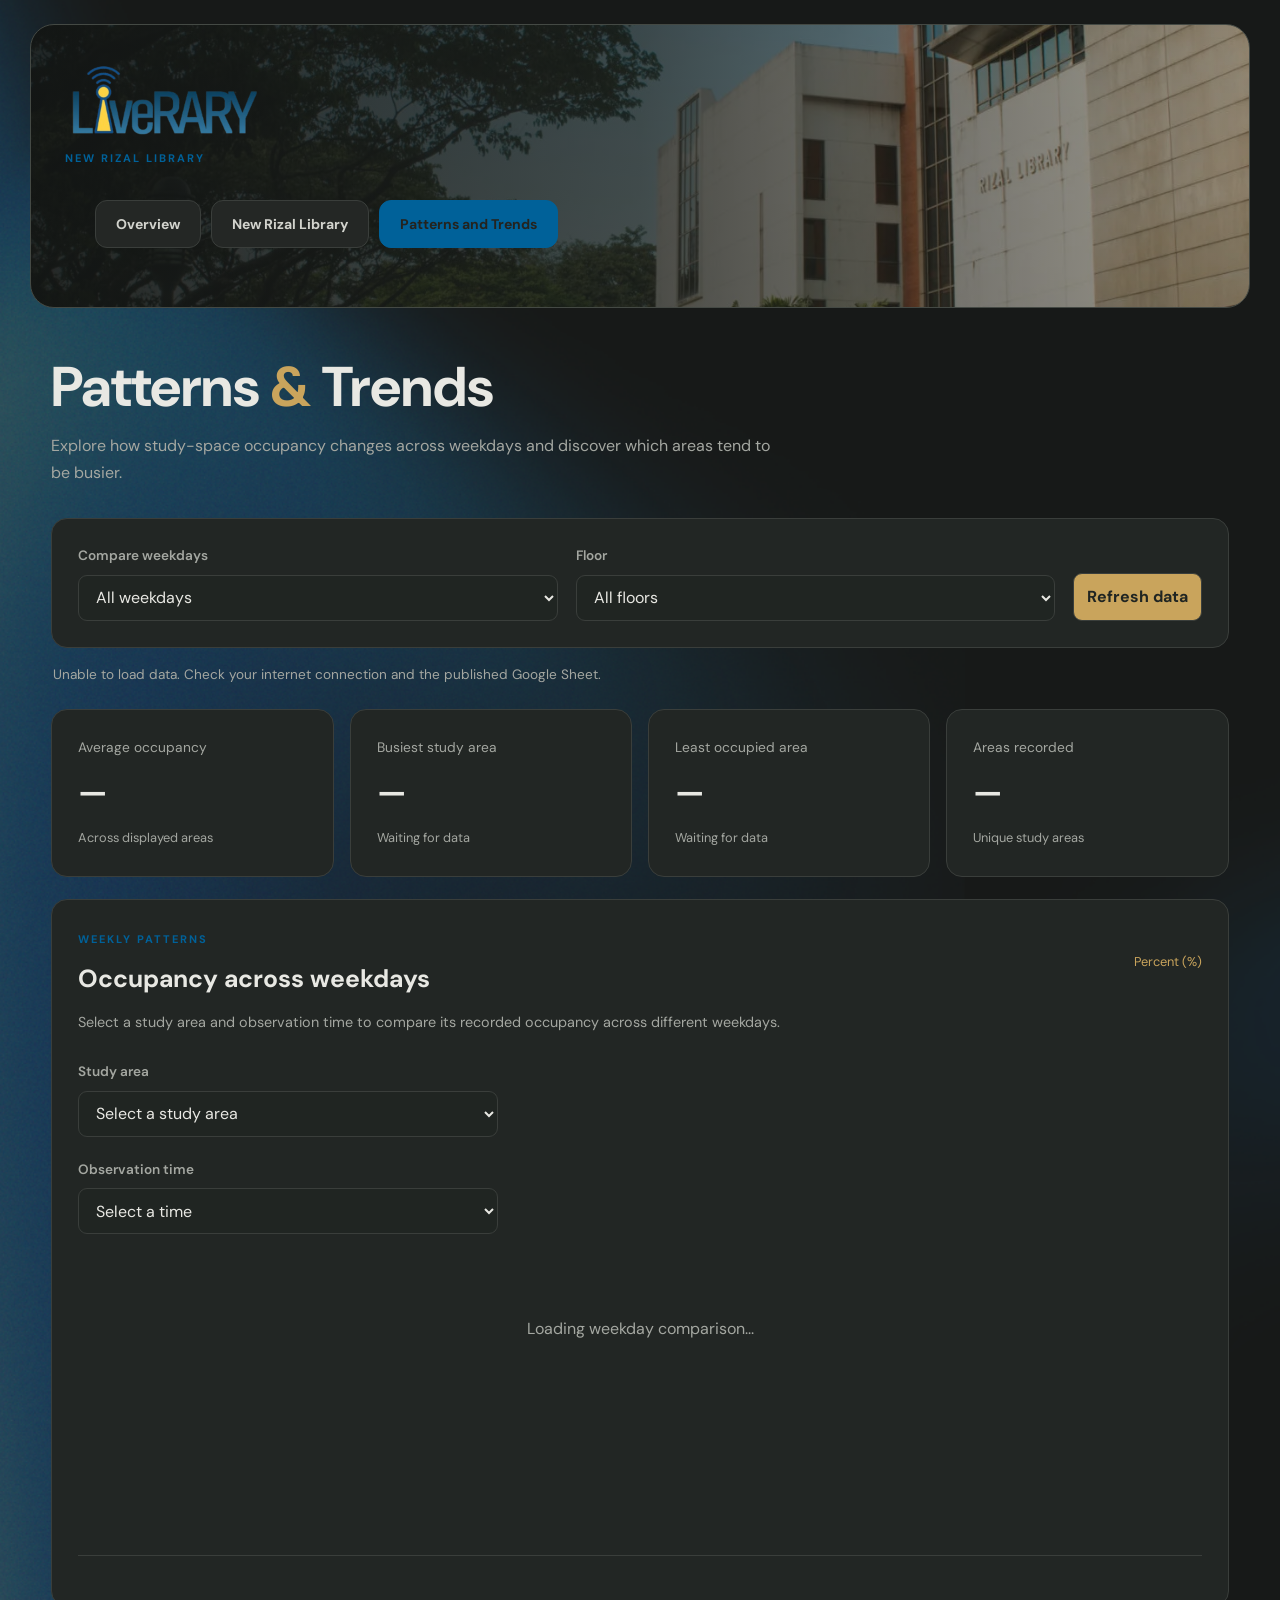
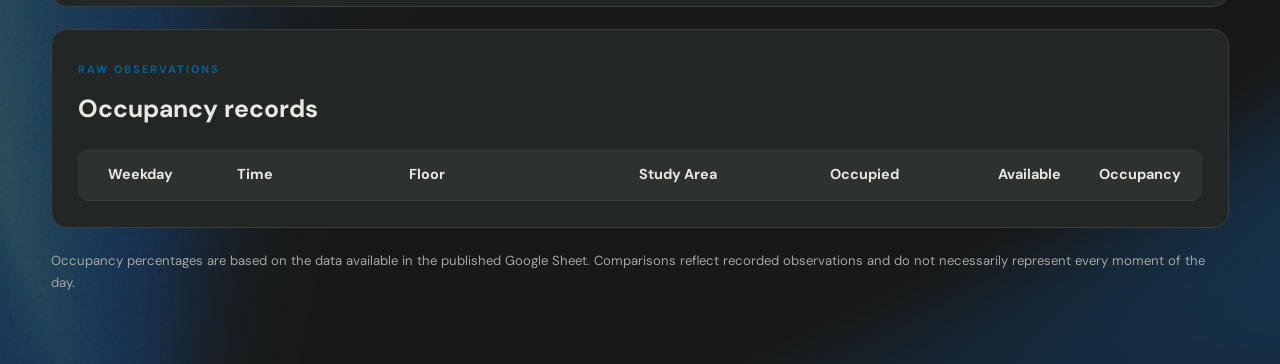
==== html/patternsandtrends.html @ cd073584 "Add files via upload" ====
<!DOCTYPE html>
<html lang="en">
<head>
    <meta charset="UTF-8">
    <meta name="viewport" content="width=device-width, initial-scale=1.0">
    <title>LiveRARY | Patterns and Trends</title>

    <link rel="icon" type="image" href="../mmedia/img/liveRARY_logo.png">
    <link rel="stylesheet" href="../css/patternsandtrends.css">
    <link rel="stylesheet" href="../css/general.css">
</head>

<body>
    <header class="hero">
        <div class="hero-top">
            <div>
                <img src="../mmedia/img/liveRARY_logo.png">
                <p class="eyebrow">NEW RIZAL LIBRARY</p>
            </div>
        </div>

        <nav class="navigation">
            <a href="../index.html" class="nav-link">Overview</a>
            <a href="https://rizal.library.ateneo.edu" class="nav-link">New Rizal Library</a>
            <a href="patternsandtrends.html" class="nav-link active">Patterns and Trends</a>
        </nav>
    </header>

    <main class="trends-container">

        <section class="page-heading">
            <h1>Patterns <span>&</span> Trends</h1>
            <p>
                Explore how study-space occupancy changes across weekdays
                and discover which areas tend to be busier.
            </p>
        </section>

        <section class="controls panel">

            <div class="control-group">
                <label for="weekday-select">Compare weekdays</label>
                <select id="weekday-select">
                    <option value="All">All weekdays</option>
                    <option value="Monday">Monday</option>
                    <option value="Tuesday">Tuesday</option>
                    <option value="Wednesday">Wednesday</option>
                    <option value="Thursday">Thursday</option>
                    <option value="Friday">Friday</option>
                    <option value="Saturday">Saturday</option>
                    <option value="Sunday">Sunday</option>
                </select>
            </div>

            <div class="control-group">
                <label for="floor-select">Floor</label>
                <select id="floor-select">
                    <option value="All">All floors</option>
                    <option value="1">Floor 1</option>
                    <option value="2">Floor 2</option>
                    <option value="3">Floor 3</option>
                    <option value="4">Floor 4</option>
                    <option value="5">Floor 5</option>
                </select>
            </div>

            <button id="refresh-button" type="button">
                Refresh data
            </button>

        </section>

        <p id="data-status" class="data-status" role="status">
            Loading occupancy data...
        </p>

        <section class="summary-grid">

            <article class="summary-card panel">
                <p>Average occupancy</p>
                <h2 id="average-occupancy">—</h2>
                <span>Across displayed areas</span>
            </article>

            <article class="summary-card panel">
                <p>Busiest study area</p>
                <h2 id="busiest-area">—</h2>
                <span id="busiest-detail">Waiting for data</span>
            </article>

            <article class="summary-card panel">
                <p>Least occupied area</p>
                <h2 id="freest-area">—</h2>
                <span id="freest-detail">Waiting for data</span>
            </article>

            <article class="summary-card panel">
                <p>Areas recorded</p>
                <h2 id="areas-count">—</h2>
                <span>Unique study areas</span>
            </article>

        </section>

        <section class="panel chart-panel">

            <div class="section-heading">
                <div>
                    <p class="eyebrow">WEEKLY PATTERNS</p>
                    <h2>Occupancy across weekdays</h2>
                </div>

                <span class="chart-unit">Percent (%)</span>
            </div>

            <p class="section-description">
                Select a study area and observation time to compare
                its recorded occupancy across different weekdays.
            </p>

            <div class="control-group area-picker">
                <label for="area-select">Study area</label>
                <select id="area-select">
                    <option value="">Select a study area</option>
                </select>
            </div>

            <div class="control-group time-picker">
                <label for="time-select">Observation time</label>
                <select id="time-select">
                    <option value="">Select a time</option>
                </select>
            </div>

            <div id="weekday-chart" class="weekday-chart">
                <p class="empty-state">
                    Loading weekday comparison...
                </p>
            </div>

            <p id="trend-note" class="trend-note"></p>

        </section>

        <section class="panel table-panel">

            <div class="section-heading">
                <div>
                    <p class="eyebrow">RAW OBSERVATIONS</p>
                    <h2>Occupancy records</h2>
                </div>
            </div>

            <div class="table-wrapper">
                <table>
                    <thead>
                        <tr>
                            <th>Weekday</th>
                            <th>Time</th>
                            <th>Floor</th>
                            <th>Study Area</th>
                            <th>Occupied</th>
                            <th>Available</th>
                            <th>Occupancy</th>
                        </tr>
                    </thead>
                    <tbody id="records-table"></tbody>
                </table>
            </div>

        </section>

        <p class="page-note">
            Occupancy percentages are based on the data available
            in the published Google Sheet. Comparisons reflect recorded
            observations and do not necessarily represent every moment
            of the day.
        </p>

    </main>

    <script src="../js/patternsandtrends.js"></script>
</body>
</html>
---- css/patternsandtrends.css ----
.trends-container {
    width: min(1180px, 92%);
    margin: 0 auto;
    padding: 48px 0 70px;
}

.page-heading {
    margin-bottom: 32px;
}

.eyebrow {
    color: var(--gold);
    font-size: 0.72rem;
    font-weight: 700;
    letter-spacing: 2px;
    margin-bottom: 10px;
}

.page-heading h1 {
    font-size: clamp(2rem, 5vw, 3.5rem);
    line-height: 1.1;
    margin-bottom: 14px;
}

.page-heading h1 span {
    color: var(--gold);
}

.page-heading > p:last-child,
.section-description {
    color: var(--muted);
    line-height: 1.7;
    max-width: 720px;
}

.panel {
    background: var(--white);
    border: 1px solid var(--border);
    border-radius: 16px;
    padding: 26px;
}

.chart-panel,
.table-panel {
    margin-bottom: 22px;
}

.controls {
    display: flex;
    align-items: end;
    flex-wrap: wrap;
    gap: 18px;
    margin-bottom: 16px;
}

.control-group {
    display: flex;
    flex-direction: column;
    gap: 8px;
    flex: 1;
    min-width: 180px;
}

.control-group label {
    color: var(--muted);
    font-size: 0.85rem;
    font-weight: 600;
}

.control-group select,
#refresh-button {
    min-height: 46px;
    border-radius: 9px;
    border: 1px solid var(--border);
    padding: 10px 13px;
    font: inherit;
}

.control-group select {
    background: var(--forest-dark);
    color: var(--text);
    width: 100%;
    cursor: pointer;
}

.control-group select:focus {
    outline: 2px solid var(--gold);
    outline-offset: 2px;
}

#refresh-button {
    background: var(--gold);
    color: #202522;
    font-weight: 700;
    cursor: pointer;
    transition: opacity 0.2s ease;
}

#refresh-button:hover {
    opacity: 0.88;
}

#refresh-button:disabled {
    opacity: 0.55;
    cursor: not-allowed;
}

.data-status {
    color: var(--muted);
    font-size: 0.85rem;
    line-height: 1.6;
    margin: 14px 2px 24px;
}

.summary-grid {
    display: grid;
    grid-template-columns: repeat(4, minmax(0, 1fr));
    gap: 16px;
    margin-bottom: 22px;
}

.summary-card {
    min-width: 0;
}

.summary-card > p {
    color: var(--muted);
    font-size: 0.86rem;
    margin-bottom: 14px;
}

.summary-card h2 {
    font-size: clamp(1.35rem, 2.5vw, 2rem);
    overflow-wrap: anywhere;
    line-height: 1.25;
    margin-bottom: 12px;
}

.summary-card > span {
    color: var(--muted);
    font-size: 0.8rem;
    line-height: 1.5;
}

.section-heading {
    display: flex;
    justify-content: space-between;
    align-items: center;
    gap: 16px;
    flex-wrap: wrap;
}

.section-heading h2 {
    font-size: clamp(1.15rem, 2.5vw, 1.55rem);
}

.chart-unit {
    color: var(--gold);
    font-size: 0.8rem;
}

.section-description {
    font-size: 0.9rem;
    margin: 12px 0 26px;
}

.bar-chart {
    display: flex;
    flex-direction: column;
    gap: 21px;
}

.bar-row {
    display: grid;
    grid-template-columns: minmax(130px, 220px) minmax(70px, 1fr) 55px;
    align-items: center;
    gap: 14px;
}

.bar-label {
    color: var(--text);
    font-size: 0.86rem;
    overflow-wrap: anywhere;
}

.bar-track {
    height: 13px;
    background: var(--forest-dark);
    border-radius: 20px;
    overflow: hidden;
}

.bar-fill {
    height: 100%;
    border-radius: inherit;
    background: var(--teal);
    transition: width 0.3s ease;
}

.bar-fill.high {
    background: var(--red);
}

.bar-fill.moderate {
    background: var(--gold);
}

.bar-value {
    font-size: 0.86rem;
    font-weight: 700;
    text-align: right;
    font-variant-numeric: tabular-nums;
}

.area-picker,
.time-picker {
    max-width: 420px;
    margin-bottom: 22px;
}

.weekday-chart {
    display: grid;
    grid-template-columns: repeat(7, minmax(0, 1fr));
    gap: 16px;
    align-items: stretch;
    min-height: 300px;
    padding: 20px 8px 12px;
    border-bottom: 1px solid var(--border);
}

.weekday-column {
    display: grid;
    grid-template-rows: 24px 1fr 24px;
    justify-items: center;
    align-items: end;
    gap: 12px;
    min-width: 0;
    height: 280px;
}

.weekday-value {
    align-self: center;
    color: var(--text);
    font-size: 0.85rem;
    font-weight: 700;
    font-variant-numeric: tabular-nums;
    text-align: center;
    white-space: nowrap;
}

.weekday-track {
    display: flex;
    align-items: end;
    justify-content: center;
    width: min(100%, 58px);
    height: 100%;
    min-height: 0;
    background: rgba(255, 255, 255, 0.09);
    border: 1px solid rgba(255, 255, 255, 0.06);
    border-radius: 9px 9px 4px 4px;
    overflow: hidden;
}

.weekday-fill {
    display: block;
    flex-shrink: 0;
    width: 100%;
    height: 0;
    min-height: 0;
    background: var(--gold);
    border-radius: 7px 7px 0 0;
    transition: height 0.35s ease;
}

.weekday-label {
    align-self: center;
    color: var(--muted);
    font-size: 0.82rem;
    font-weight: 600;
    text-align: center;
}

.trend-note {
    margin-top: 24px;
    color: var(--muted);
    font-size: 0.84rem;
    line-height: 1.7;
}

.empty-state {
    grid-column: 1 / -1;
    color: var(--muted);
    text-align: center;
    padding: 40px 16px;
}

.table-wrapper {
    width: 100%;
    overflow-x: auto;
    margin-top: 20px;
    border-radius: 10px;
    scrollbar-width: thin;
    scrollbar-color: var(--gold) var(--forest-dark);
}

.table-wrapper table {
    width: 100%;
    min-width: 760px;
    border-collapse: collapse;
    table-layout: auto;
    text-align: left;
}

.table-wrapper thead {
    background: rgba(255, 255, 255, 0.05);
}

.table-wrapper th {
    color: var(--text);
    font-size: 0.9rem;
    font-weight: 700;
    white-space: nowrap;
    padding: 16px 14px;
    border-bottom: 1px solid var(--border);
}

.table-wrapper td {
    color: var(--text);
    font-size: 0.88rem;
    padding: 14px;
    border-bottom: 1px solid var(--border);
    line-height: 1.5;
}

.table-wrapper tbody tr {
    transition: background 0.2s ease;
}

.table-wrapper tbody tr:hover {
    background: rgba(255, 255, 255, 0.04);
}

.table-wrapper tbody tr:last-child td {
    border-bottom: none;
}

/* Column alignment */

.table-wrapper th:nth-child(1),
.table-wrapper td:nth-child(1) {
    min-width: 115px;
}

.table-wrapper th:nth-child(2),
.table-wrapper td:nth-child(2) {
    min-width: 95px;
}

.table-wrapper th:nth-child(3),
.table-wrapper td:nth-child(3) {
    min-width: 220px;
}

.table-wrapper th:nth-child(4),
.table-wrapper th:nth-child(5),
.table-wrapper td:nth-child(4),
.table-wrapper td:nth-child(5) {
    min-width: 90px;
    text-align: center;
}

.table-wrapper th:nth-child(6),
.table-wrapper td:nth-child(6) {
    min-width: 145px;
    text-align: right;
    white-space: nowrap;
}

.table-wrapper {
    width: 100%;
    overflow-x: auto;
}

.table-wrapper table {
    width: 100%;
    min-width: 950px;
    border-collapse: collapse;
    text-align: left;
}

.table-wrapper th,
.table-wrapper td {
    padding: 14px 16px;
    white-space: nowrap;
}

.table-wrapper th:nth-child(4),
.table-wrapper td:nth-child(4) {
    min-width: 240px;
    white-space: normal;
}


.table-wrapper table th,
.table-wrapper table td {
    text-align: center;
    vertical-align: middle;
}


.table-wrapper th:nth-child(4),
.table-wrapper td:nth-child(4) {
    text-align: center;
}

.page-note {
    color: var(--muted);
    font-size: 0.82rem;
    line-height: 1.7;
    margin-top: 18px;
}

/* =========================================
   RESPONSIVE DESIGN
========================================= */

@media (max-width: 1000px) {
    .summary-grid {
        grid-template-columns: repeat(2, minmax(0, 1fr));
    }

    .weekday-chart {
        gap: 10px;
    }

    .weekday-track {
        width: min(100%, 48px);
    }
}

@media (max-width: 700px) {
    .trends-container {
        width: 94%;
        padding: 32px 0 50px;
    }

    .panel {
        padding: 20px;
    }

    .controls {
        align-items: stretch;
    }

    .control-group {
        flex-basis: 100%;
    }

    #refresh-button {
        width: 100%;
    }

    .bar-row {
        grid-template-columns: minmax(95px, 130px) minmax(50px, 1fr) 48px;
        gap: 9px;
    }

    .bar-label,
    .bar-value {
        font-size: 0.78rem;
    }

    .weekday-chart {
        gap: 6px;
        padding-left: 0;
        padding-right: 0;
    }

    .weekday-column {
        height: 250px;
        grid-template-rows: 22px 1fr 22px;
        gap: 8px;
    }

    .weekday-track {
        width: min(100%, 38px);
    }

    .weekday-label,
    .weekday-value {
        font-size: 0.7rem;
    }
}

@media (max-width: 420px) {
    .summary-grid {
        grid-template-columns: 1fr;
    }

    .panel {
        padding: 16px;
    }

    .weekday-chart {
        gap: 4px;
    }

    .weekday-column {
        height: 220px;
    }

    .weekday-track {
        width: min(100%, 30px);
    }

    .weekday-label,
    .weekday-value {
        font-size: 0.64rem;
    }
}
---- css/general.css ----
@import url('https://fonts.googleapis.com/css2?family=DM+Sans:wght@400;500;600;700&family=Manrope:wght@400;500;600;700;800&display=swap');

:root {
    --forest: #a9c7b5;
    --forest-dark: #202522;
    --sage: #343a36;
    --sage-light: #292e2b;
    --cream: #171918;
    --white: #222624;
    --text: #e8e8e3;
    --muted: #a4a7a1;
    --border: #3a3e3b;
    --teal: #91b5a0;
    --azure: #006199;
    --red: #d78378;
    --gold: #c9a45c;
}

* {
    box-sizing: border-box;
    margin: 0;
    padding: 0;
}

html {
    scroll-behavior: smooth;
}

body {
    background-image: url(../mmedia/img/background.png);
    background-size: cover;
    color: var(--text);
    font-family: 'DM Sans', sans-serif;
    line-height: 1.6;
}

.hero {
    position: relative;
    isolation: isolate;
    overflow: hidden;
    margin: 24px 30px 0;
    padding: 34px;
    min-height: 250px;

    background:
        linear-gradient(
            90deg,
            rgba(20, 23, 22, 0.92) 0%,
            rgba(28, 31, 29, 0.78) 50%,
            rgba(28, 31, 29, 0.35) 100%
        ),
        url("../mmedia/img/new-rizal-library.png");

    background-size: cover;
    background-position: center 45%;
    background-repeat: no-repeat;

    color: #f0f0eb;
    border: 1px solid #444944;
    border-radius: 24px;
}

.hero-top {
    position: relative;
    z-index: 1;
    display: flex;
    justify-content: space-between;
    align-items: center;
    gap: 24px;
}

.hero-top img {
    width: 200px;
    object-fit: cover;
    display: block;
    margin: 0;
    padding: 0;
}

.eyebrow {
    color: var(--azure);
    font-size: 11px;
    font-weight: 700;
    letter-spacing: 2px;
    margin-top: 5px;
}

.hero h1 {
    font-family: 'Manrope', sans-serif;
    font-size: clamp(36px, 5vw, 48px);
    font-weight: 800;
    line-height: 1.2;
    letter-spacing: -2px;
}

.hero h1 span {
    color: var(--azure);
}

.tagline {
    margin-top: 18px;
    color: #d2d4ce;
    font-size: 16px;
}

.navigation {
    display: flex;
    flex-wrap: nowrap;
    gap: 10px;
    margin: 22px 30px;
    padding-bottom: 3px;
}

.nav-link {
    flex-shrink: 0;
    padding: 12px 20px;
    border: 1px solid var(--border);
    border-radius: 12px;
    background: #242725;
    color: #d2d3cd;
    text-decoration: none;
    font-size: 14px;
    font-weight: 700;
    transition: 0.2s ease;
}

.nav-link:hover {
    background: #393e39;
    border-color: var(--azure);
    transform: scale(1.05);
}

.nav-link.active {
    background: var(--azure);
    border-color: var(--azure);
    color: #24231e;
}

button {
    font-family: inherit;
}

@media (max-width: 650px) {
    .hero {
        margin: 12px 12px 0;
        padding: 24px 20px;
        min-height: 230px;
        border-radius: 18px;
    }

    .hero-top {
        align-items: flex-start;
        flex-direction: column;
    }

    .navigation {
        margin: 15px 12px 28px;
    }

    .nav-link {
        padding: 11px 15px;
        font-size: 12px;
    }
}
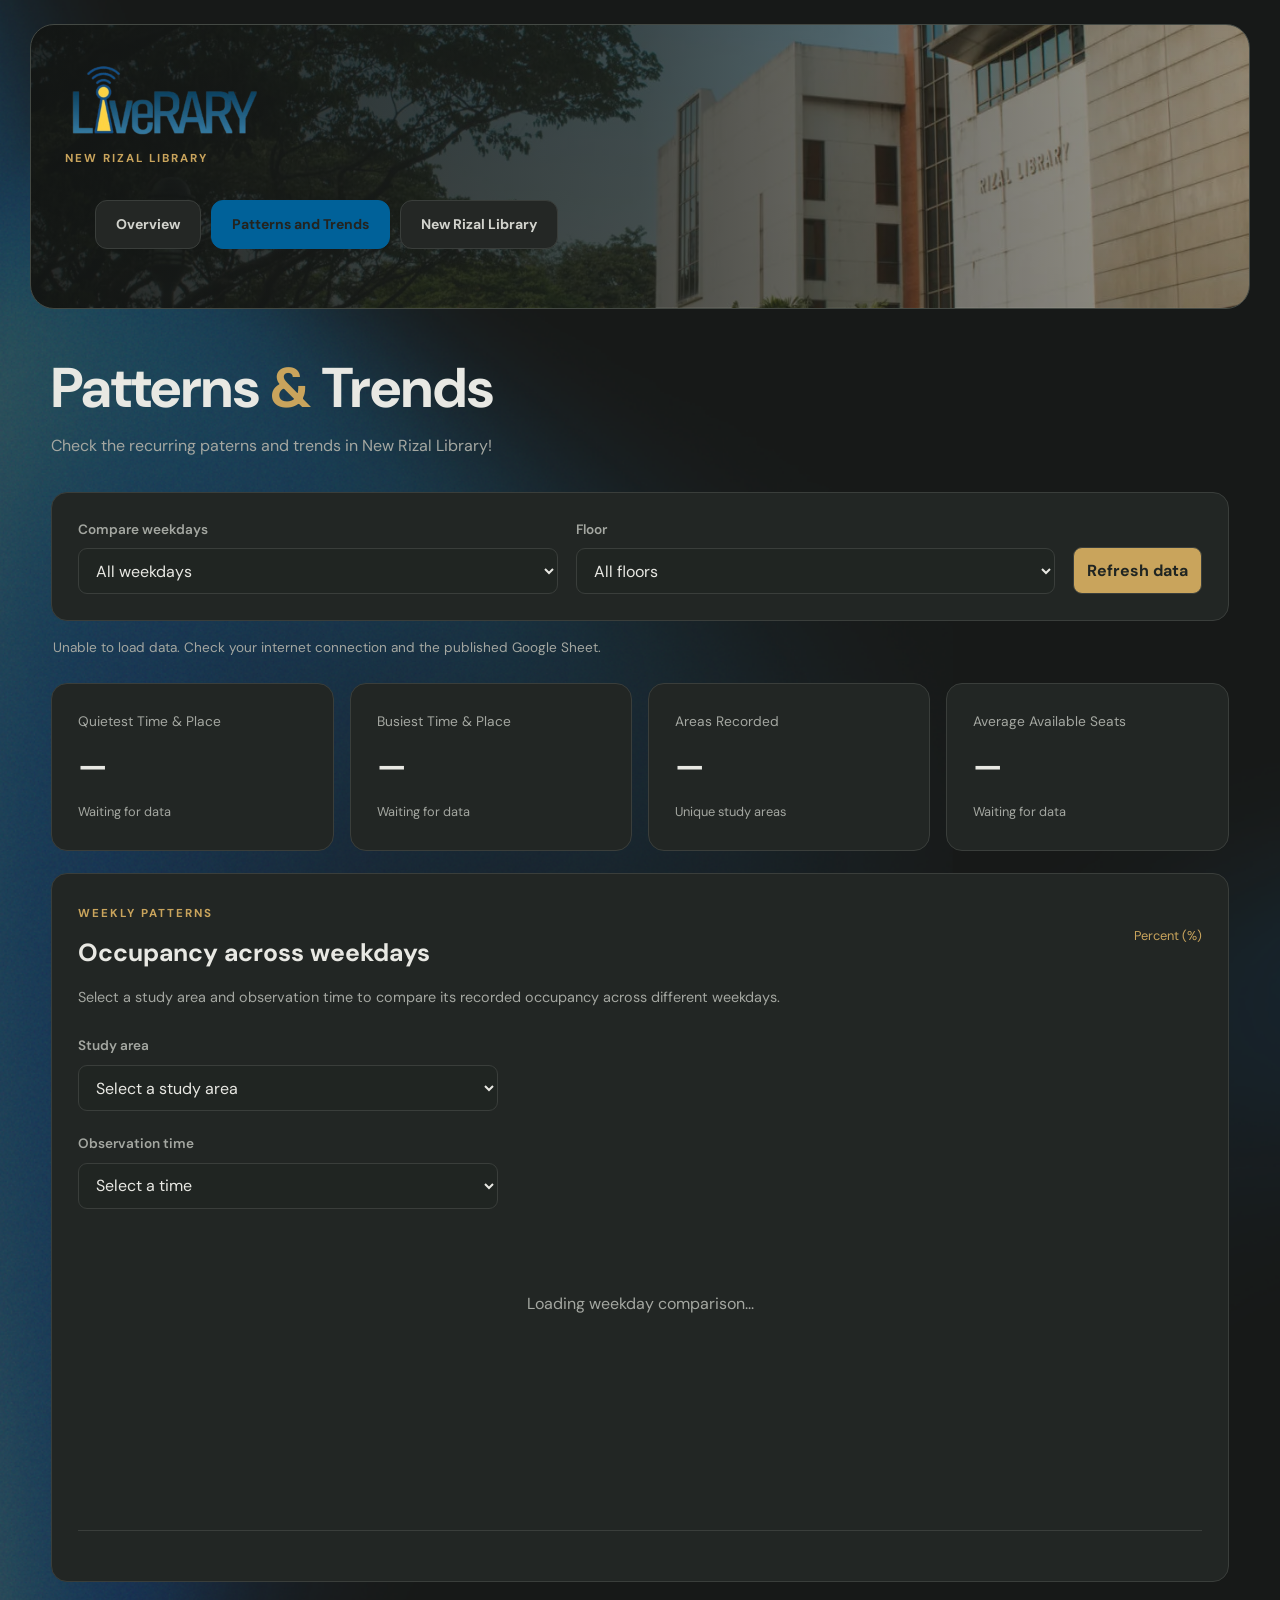
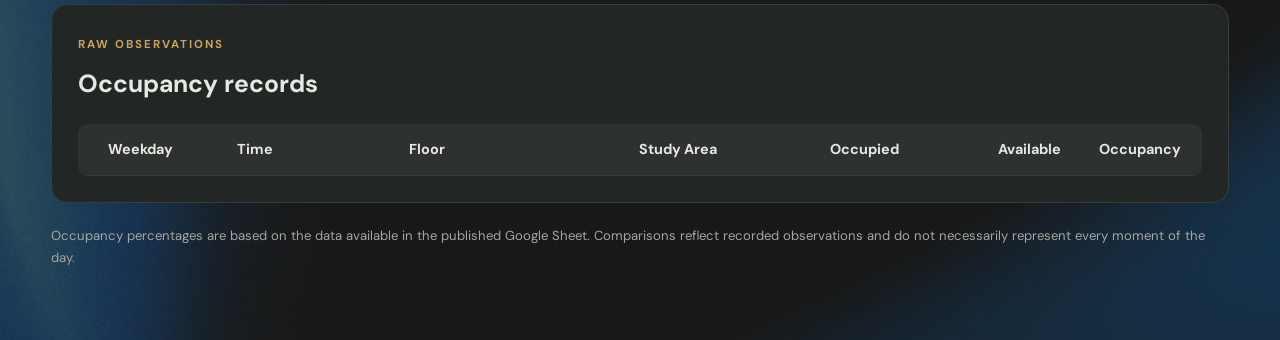
==== commit ecc68741: "Add files via upload" ====
--- a/html/patternsandtrends.html
+++ b/html/patternsandtrends.html
@@ -7,8 +7,8 @@
     <title>LiveRARY | Patterns and Trends</title>
 
     <link rel="icon" type="image" href="../mmedia/img/liveRARY_logo.png">
+    <link rel="stylesheet" href="../css/general.css">
     <link rel="stylesheet" href="../css/patternsandtrends.css">
-    <link rel="stylesheet" href="../css/general.css">
 </head>
 
 <body>
@@ -22,8 +22,8 @@
 
         <nav class="navigation">
             <a href="../index.html" class="nav-link">Overview</a>
+            <a href="patternsandtrends.html" class="nav-link active">Patterns and Trends</a>
             <a href="https://rizal.library.ateneo.edu" class="nav-link">New Rizal Library</a>
-            <a href="patternsandtrends.html" class="nav-link active">Patterns and Trends</a>
         </nav>
     </header>
 
@@ -32,8 +32,7 @@
         <section class="page-heading">
             <h1>Patterns <span>&</span> Trends</h1>
             <p>
-                Explore how study-space occupancy changes across weekdays
-                and discover which areas tend to be busier.
+                Check the recurring paterns and trends in New Rizal Library!
             </p>
         </section>
 
@@ -75,34 +74,36 @@
             Loading occupancy data...
         </p>
 
+        <!-- SUMMARY CARDS -->
         <section class="summary-grid">
 
             <article class="summary-card panel">
-                <p>Average occupancy</p>
-                <h2 id="average-occupancy">—</h2>
-                <span>Across displayed areas</span>
+                <p>Quietest Time & Place</p>
+                <h2 id="quietest-time">—</h2>
+                <span id="quietest-detail">Waiting for data</span>
             </article>
 
             <article class="summary-card panel">
-                <p>Busiest study area</p>
-                <h2 id="busiest-area">—</h2>
+                <p>Busiest Time & Place</p>
+                <h2 id="busiest-time">—</h2>
                 <span id="busiest-detail">Waiting for data</span>
             </article>
 
             <article class="summary-card panel">
-                <p>Least occupied area</p>
-                <h2 id="freest-area">—</h2>
-                <span id="freest-detail">Waiting for data</span>
+                <p>Areas Recorded</p>
+                <h2 id="areas-count">—</h2>
+                <span id="areas-detail">Unique study areas</span>
             </article>
 
             <article class="summary-card panel">
-                <p>Areas recorded</p>
-                <h2 id="areas-count">—</h2>
-                <span>Unique study areas</span>
+                <p>Average Available Seats</p>
+                <h2 id="average-available-seats">—</h2>
+                <span id="average-available-detail">Waiting for data</span>
             </article>
 
         </section>
 
+        <!-- WEEKDAY COMPARISON CHART -->
         <section class="panel chart-panel">
 
             <div class="section-heading">
@@ -143,6 +144,7 @@
 
         </section>
 
+        <!-- COMPLETE OCCUPANCY RECORDS -->
         <section class="panel table-panel">
 
             <div class="section-heading">
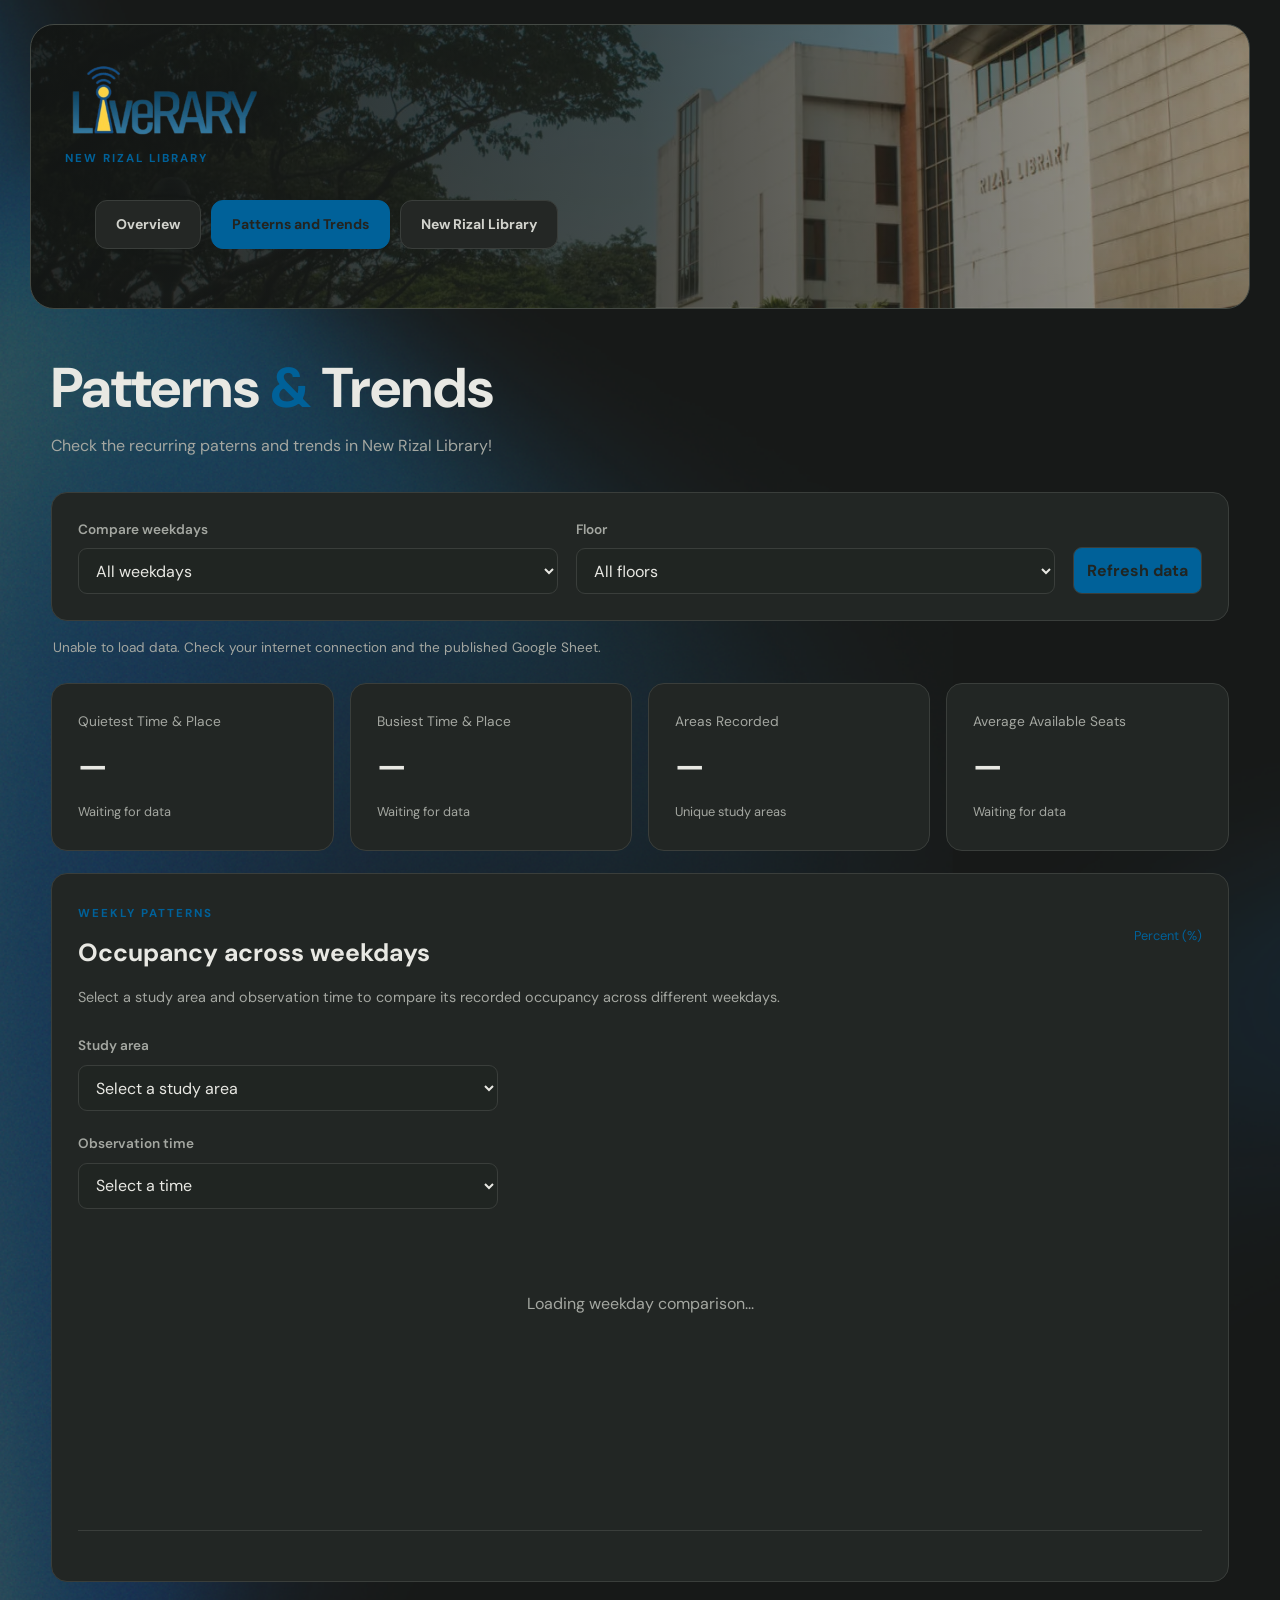
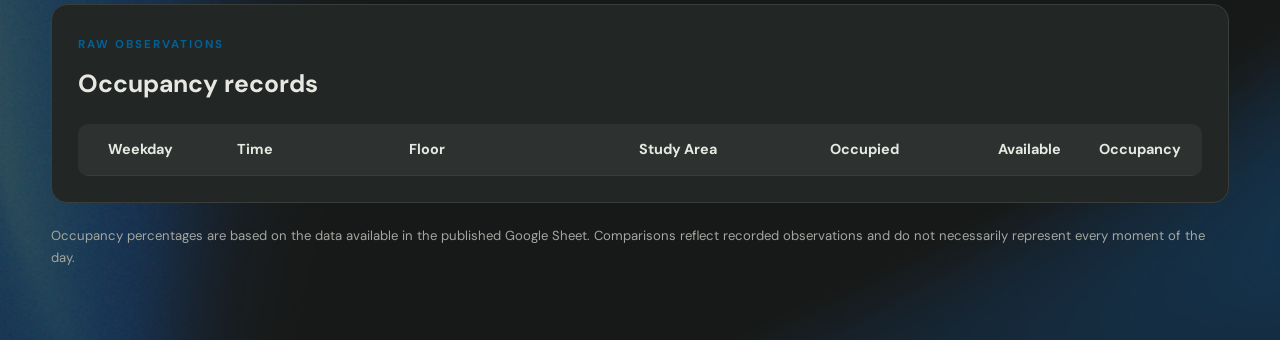
==== commit 9fbb052e: "Update patternsandtrends.html" ====
--- a/html/patternsandtrends.html
+++ b/html/patternsandtrends.html
@@ -47,8 +47,6 @@
                     <option value="Wednesday">Wednesday</option>
                     <option value="Thursday">Thursday</option>
                     <option value="Friday">Friday</option>
-                    <option value="Saturday">Saturday</option>
-                    <option value="Sunday">Sunday</option>
                 </select>
             </div>
 
--- a/css/general.css
+++ b/css/general.css
@@ -14,7 +14,7 @@
     --teal: #91b5a0;
     --azure: #006199;
     --red: #d78378;
-    --gold: #c9a45c;
+    --gold: #006199;
 }
 
 * {
